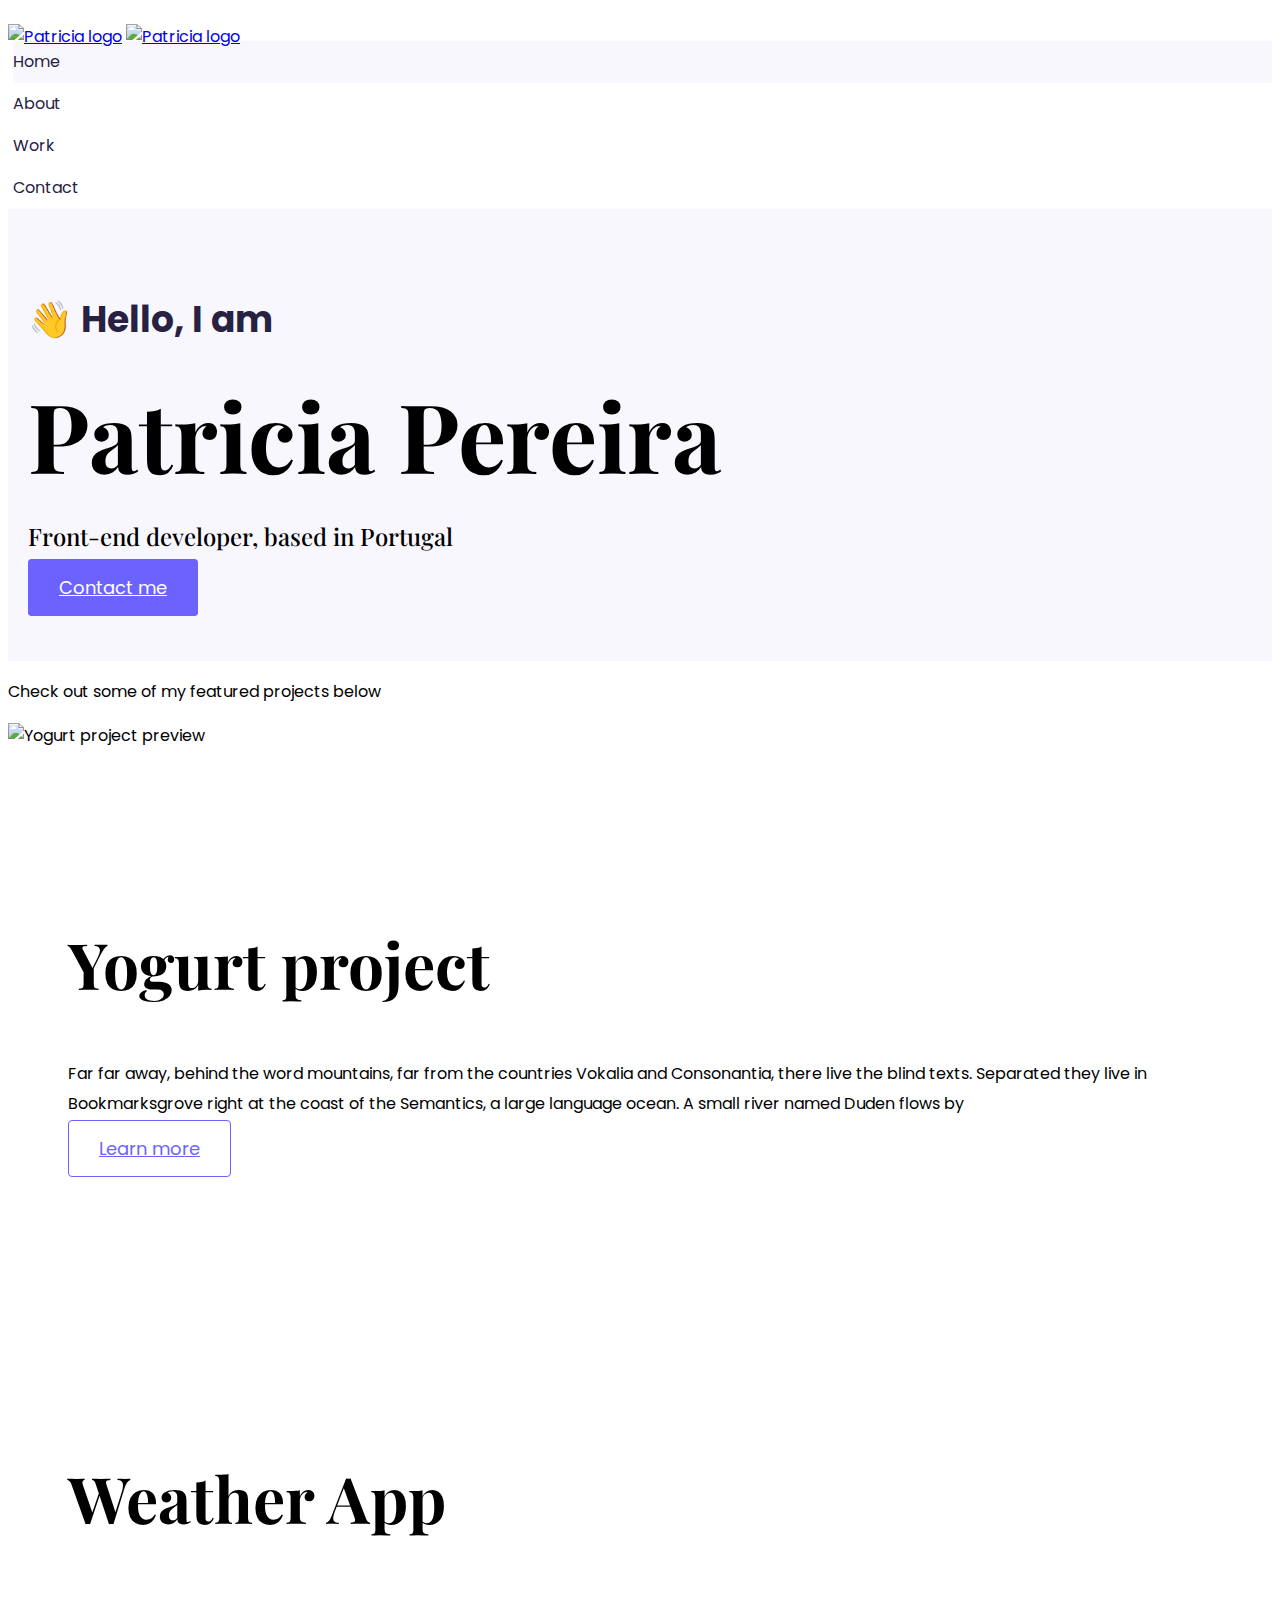
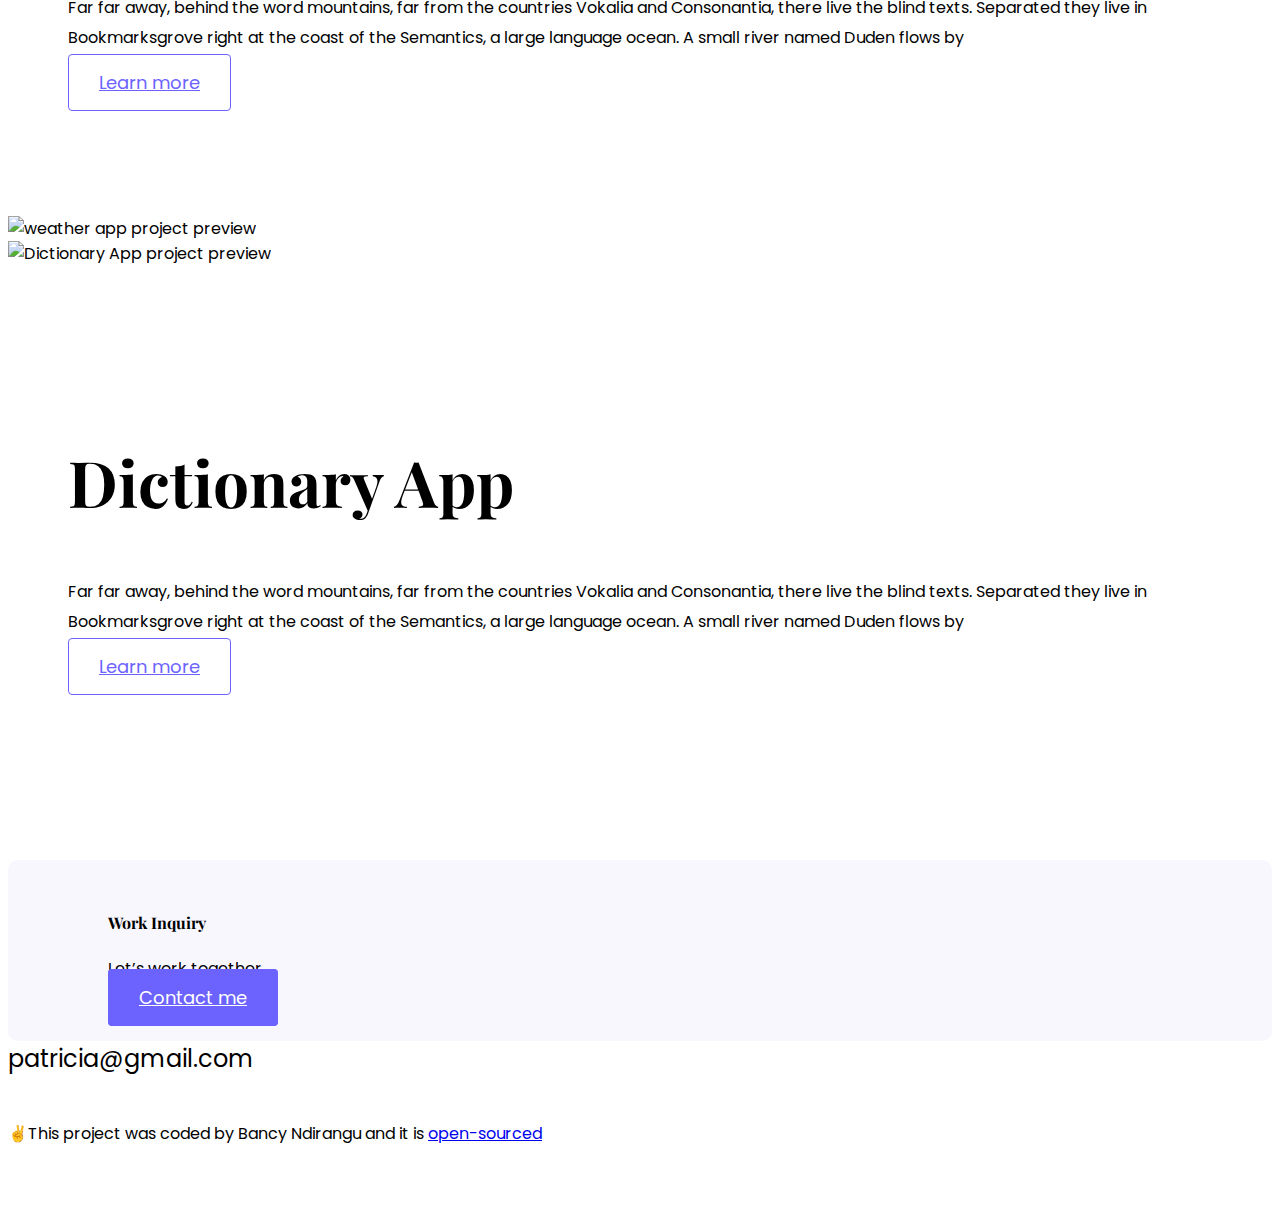
==== index.html @ eaaf0b49 "created project structure" ====
<!DOCTYPE html>
<html lang="en">
  <head>
    <meta charset="UTF-8" />
    <meta http-equiv="X-UA-Compatible" content="IE=edge" />
    <meta name="viewport" content="width=device-width, initial-scale=1.0" />
    <meta
      name="description"
      content="Patricia is a front-end developer based in Portugal "
    />
    <title>Front-end developer-Patricia pereira</title>

    <link
      rel="stylesheet"
      href="path/to/font-awesome/css/font-awesome.min.css"
    />

    <link rel="preconnect" href="https://fonts.googleapis.com" />
    <link rel="preconnect" href="https://fonts.gstatic.com" crossorigin />
    <link
      href="https://fonts.googleapis.com/css2?family=Playfair+Display:wght@700&family=Poppins:wght@500;700;900&display=swap"
      rel="stylesheet"
    />

    <link
      href="https://cdn.jsdelivr.net/npm/bootstrap@5.3.1/dist/css/bootstrap.min.css"
      rel="stylesheet"
      integrity="sha384-4bw+/aepP/YC94hEpVNVgiZdgIC5+VKNBQNGCHeKRQN+PtmoHDEXuppvnDJzQIu9"
      crossorigin="anonymous"
    />
    <link rel="stylesheet" href="/src/styles.css" />

    <script
      src="https://cdn.jsdelivr.net/npm/bootstrap@5.3.1/dist/js/bootstrap.bundle.min.js"
      integrity="sha384-HwwvtgBNo3bZJJLYd8oVXjrBZt8cqVSpeBNS5n7C8IVInixGAoxmnlMuBnhbgrkm"
      crossorigin="anonymous"
    ></script>
  </head>
  <body>
    <div class="container">
      <nav class="d-flex">
        <a href="/"
          ><img
            src="/images/logo.png"
            alt="Patricia logo"
            class="img-fluid d-none d-md-block"
        /></a>
        <a href="/"
          ><img
            src="/images/logo2.png"
            alt="Patricia logo"
            class="img-fluid d-block d-md-none"
            width="70"
        /></a>

        <div class="nav-links">
          <ul class="d-flex">
            <li class="active"><a href="/" title="Homepage">Home</a></li>
            <li><a href="/about.html" title="About Patricia">About</a></li>
            <li><a href="/work.html" title="Patricia's work">Work</a></li>
            <li>
              <a href="/contact.html" title="Contact Patricia">Contact</a>
            </li>
          </ul>
        </div>
      </nav>
    </div>

    <div class="text-center hero">
      <p>👋 Hello, I am</p>
      <h1>Patricia Pereira</h1>
      <h2 class="m-3">Front-end developer, based in Portugal</h2>

      <a
        href="/contact.html"
        title="Contact Patricia"
        class="btn btn-branding m-4"
        >Contact me</a
      >
    </div>

    <p class="text-center m-5">Check out some of my featured projects below</p>

    <div class="container">
      <div class="row mb-5">
        <div class="col d-none d-lg-block">
          <img
            src="/images/Yogurt.png"
            width="400px"
            alt="Yogurt project preview"
            class="img-fluid"
          />
        </div>

        <div class="col">
          <div class="project-description">
            <h2 class="mb-5">Yogurt project</h2>
            <p class="mb-5 text-muted">
              Far far away, behind the word mountains, far from the countries
              Vokalia and Consonantia, there live the blind texts. Separated
              they live in Bookmarksgrove right at the coast of the Semantics, a
              large language ocean. A small river named Duden flows by
            </p>
            <a href="#" class="btn btn-learnMore">Learn more</a>
          </div>
        </div>
      </div>

      <div class="row mb-5">
        <div class="col">
          <div class="project-description">
            <h2 class="mb-5">Weather App</h2>
            <p class="mb-5 text-muted">
              Far far away, behind the word mountains, far from the countries
              Vokalia and Consonantia, there live the blind texts. Separated
              they live in Bookmarksgrove right at the coast of the Semantics, a
              large language ocean. A small river named Duden flows by
            </p>
            <a href="#" class="btn btn-learnMore">Learn more</a>
          </div>
        </div>

        <div class="col d-none d-lg-block">
          <img
            src="/images/Weather.png"
            width="400px"
            alt="weather app project preview"
            class="img-fluid"
          />
        </div>
      </div>

      <div class="row mb-5">
        <div class="col d-none d-lg-block">
          <img
            src="/images/Dictionary.png"
            width="400px"
            alt="Dictionary App project preview"
            class="img-fluid"
          />
        </div>

        <div class="col">
          <div class="project-description">
            <h2 class="mb-5">Dictionary App</h2>
            <p class="mb-5 text-muted">
              Far far away, behind the word mountains, far from the countries
              Vokalia and Consonantia, there live the blind texts. Separated
              they live in Bookmarksgrove right at the coast of the Semantics, a
              large language ocean. A small river named Duden flows by
            </p>
            <a href="#" class="btn btn-learnMore">Learn more</a>
          </div>
        </div>
      </div>
      <footer>
        <div
          class="contact-box d-flex justify-content-between mb-5 d-none d-md-flex"
        >
          <div class="inquiry">
            <h4>Work Inquiry</h4>
            <p>Let’s work together</p>
          </div>
          <div>
            <a
              href="/contact.html"
              title="contact Patricia"
              class="btn btn-branding mt-3"
              >Contact me</a
            >
          </div>
        </div>

        <div class="d-flex justify-content-center mb-5">
          <a href="mailto:patricia@gmail.com" title="email" class="email-link"
            >patricia@gmail.com</a
          >
        </div>
        <div class="social-links d-flex justify-content-center">
          <a href="https:www.github.com" title="github" target="_blank"
            ><i class="fa fa-github" aria-hidden="true"></i
          ></a>
          <a href="https:www.twitter.com" title="twitter" target="_blank"
            ><i class="fa fa-twitter" aria-hidden="true"></i
          ></a>
          <a href="https:www.instagram.com" title="instagram" target="_blank"
            ><i class="fa fa-instagram" aria-hidden="true"></i
          ></a>
        </div>
        <small
          ><p class="text-center text-muted mt-5">
            ✌️This project was coded by Bancy Ndirangu and it is
            <a
              href="https://github.com/Bancy614/portfolio-project-bancy"
              class="text-decoration-none"
              title="github"
              >open-sourced</a
            >
          </p></small
        >
      </footer>
    </div>
  </body>
</html>
---- src/styles.css ----
:root {
  --primary-color-background: #f9f7fe;
  --secondary-color-btn: #6c63ff;
  --font-family-heading: "Playfair Display", serif;
  --font-family-default: "Poppins", sans-serif;
}
body {
  font-family: var(--font-family-default);
}
h1,
h2,
h3,
h4,
h5,
h6 {
  font-family: "Playfair Display", serif;
  font-weight: bold;
  color: black;
}

.hero {
  background: var(--primary-color-background);
  padding: 60px 20px;
}
h1 {
  font-weight: 700;
  font-size: 96px;
  line-height: 127px;
  margin: 0;
}
.hero p {
  font-weight: 700;
  font-size: 36px;
  color: #272142;
}
.hero h2 {
  font-family: var(--font-family-heading);
  font-weight: 500;
  font-size: 24px;
  line-height: 1.5;
}

.btn-branding {
  background-color: var(--secondary-color-btn);
  border: 1px solid var(--secondary-color-btn);
  border-radius: 4px;
  padding: 15px 30px;
  color: white;
  font-weight: 400;
  font-size: 18px;
  line-height: 27px;
}
p {
  font-size: 16px;
  line-height: 30px;
  font-weight: normal;
}
h2 {
  font-size: 64px;
}

.btn-learnMore {
  border: 1px solid var(--secondary-color-btn);
  border-radius: 4px;
  padding: 15px 30px;
  color: var(--secondary-color-btn);
  font-weight: 400;
  font-size: 18px;
  line-height: 27px;
}
.project-description {
  background: white;
  padding: 120px 60px;
}
@media (max-width: 900px) {
  .project-description,
  .about-section {
    padding: 0;
    text-align: center;
  }
  h1 {
    font-size: 38px;
    line-height: 1.5;
  }
  h2 {
    font-size: 44px;
  }
  .content-container h1 {
    text-align: center;
    margin-top: 30px;
  }
  .hero h2 {
    font-size: 22px;
    font-weight: bold;
  }
  .hero {
    padding: 80px 20px;
  }
  h2 {
    font-size: 44px;
  }
}

.content-container {
  text-align: center;
  padding: 40px 20px;
}
.content-container h1 {
  font-size: 64px;
  line-height: 80px;
}
.content-container h2 {
  font-size: 18px;
  font-family: var(--font-family-default);
}
.content {
  margin: 30px;
  text-align: center;
}
.content p {
  font-size: 14px;
  margin: 0;
}
.content h3 {
  font-size: 24px;
  line-height: 1.5;
  font-family: var(--font-family-default);
}
nav {
  justify-content: space-between;
  padding: 16px 0 0;
  margin: 0;
}
.nav-links a {
  text-decoration: none;
  margin-right: 15px;
  color: #272142;
  transition: all 100ms ease-in-out;
}
.nav-links a:hover {
  color: var(--secondary-color-btn);
}
.nav-links li {
  list-style: none;
  margin-left: 5px;
  line-height: 42px;
}
.nav-links ul {
  padding: 0;
  margin: 0;
}
footer {
  margin: 60px 0;
}
footer .email-link {
  text-decoration: none;
  color: black;
  font-size: 24px;
}
footer .social-links a {
  margin: 0 20px;
  color: var(--secondary-color-btn);
  padding: 10px 14px;
  border-radius: 50%;
  font-size: 18px;
  transition: all 100ms ease-in-out;
}
footer .social-links a:hover {
  color: white;
  background: var(--secondary-color-btn);
}
footer .contact-box {
  background: var(--primary-color-background);
  padding: 30px 100px;
  border-radius: 10px;
}
footer .contact-box p {
  margin: 0;
}
.nav-links li.active {
  background: var(--primary-color-background);
  margin-top: -8px;
}
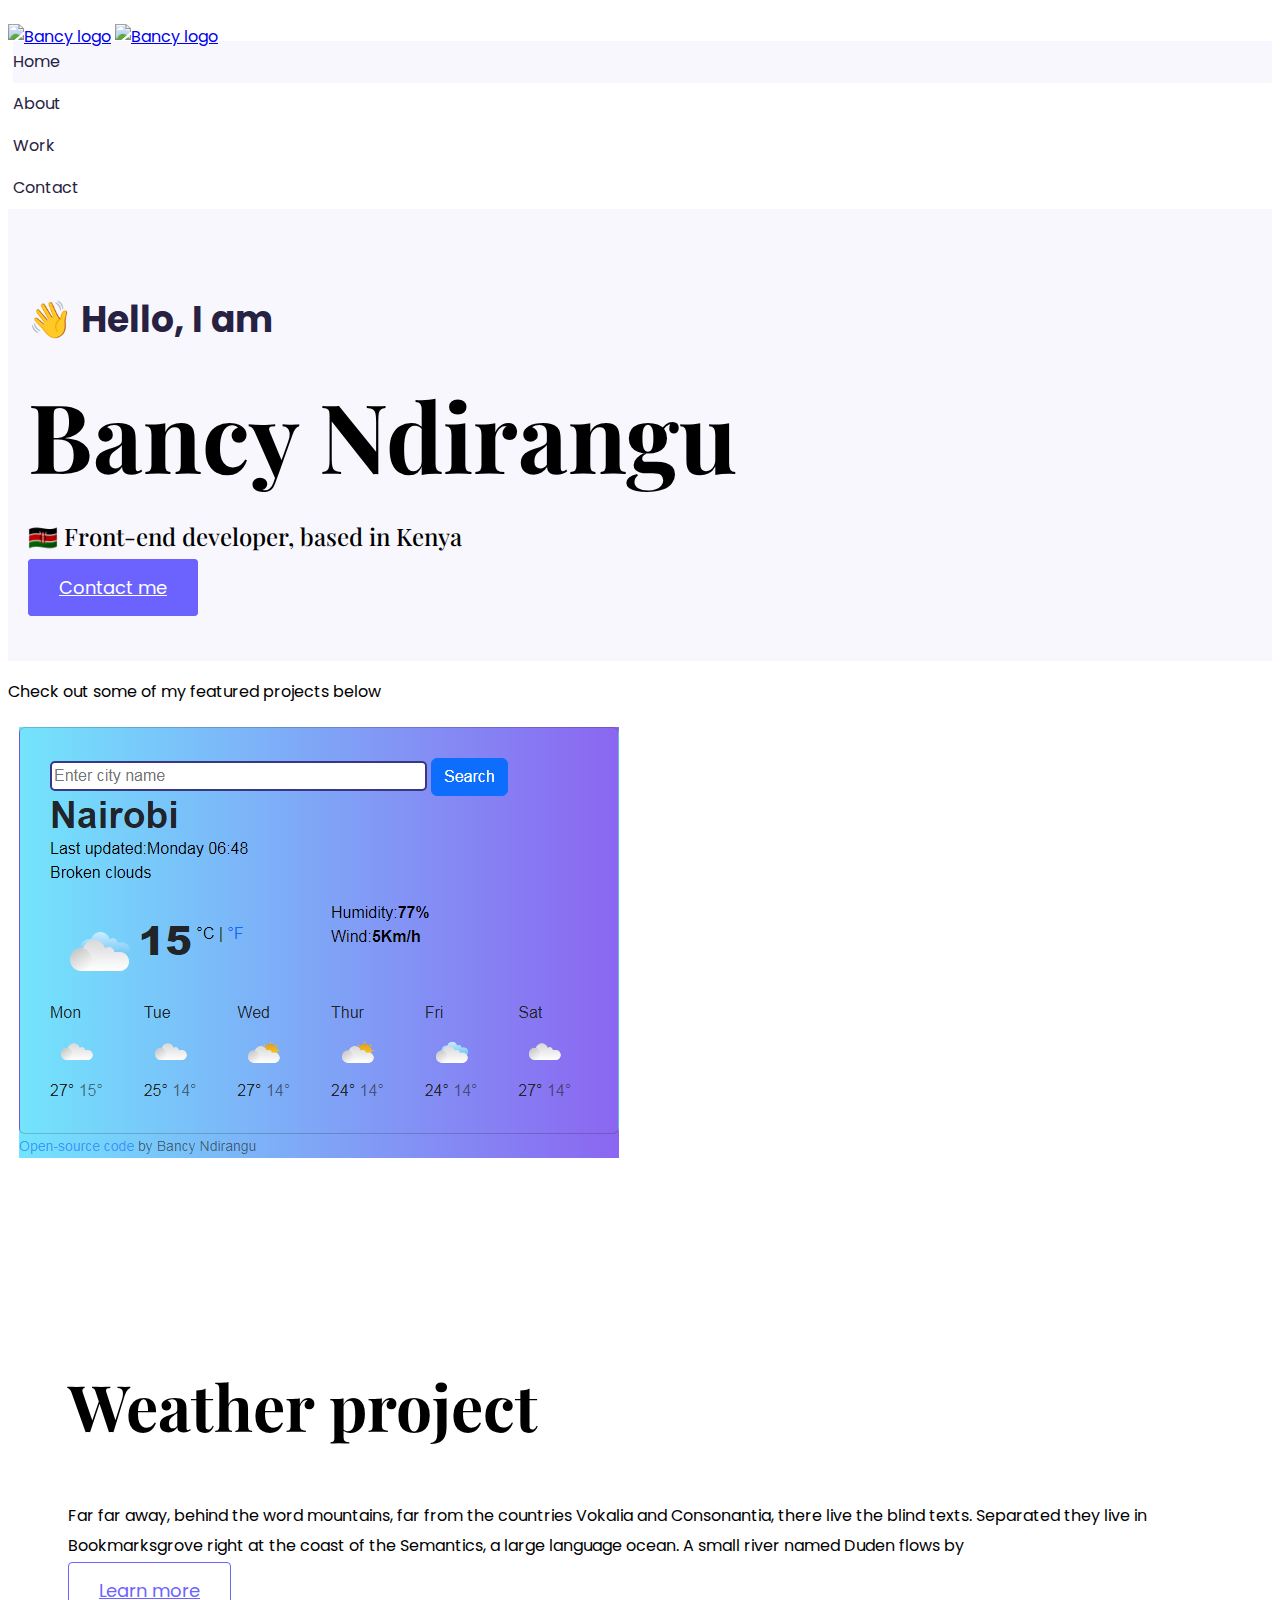
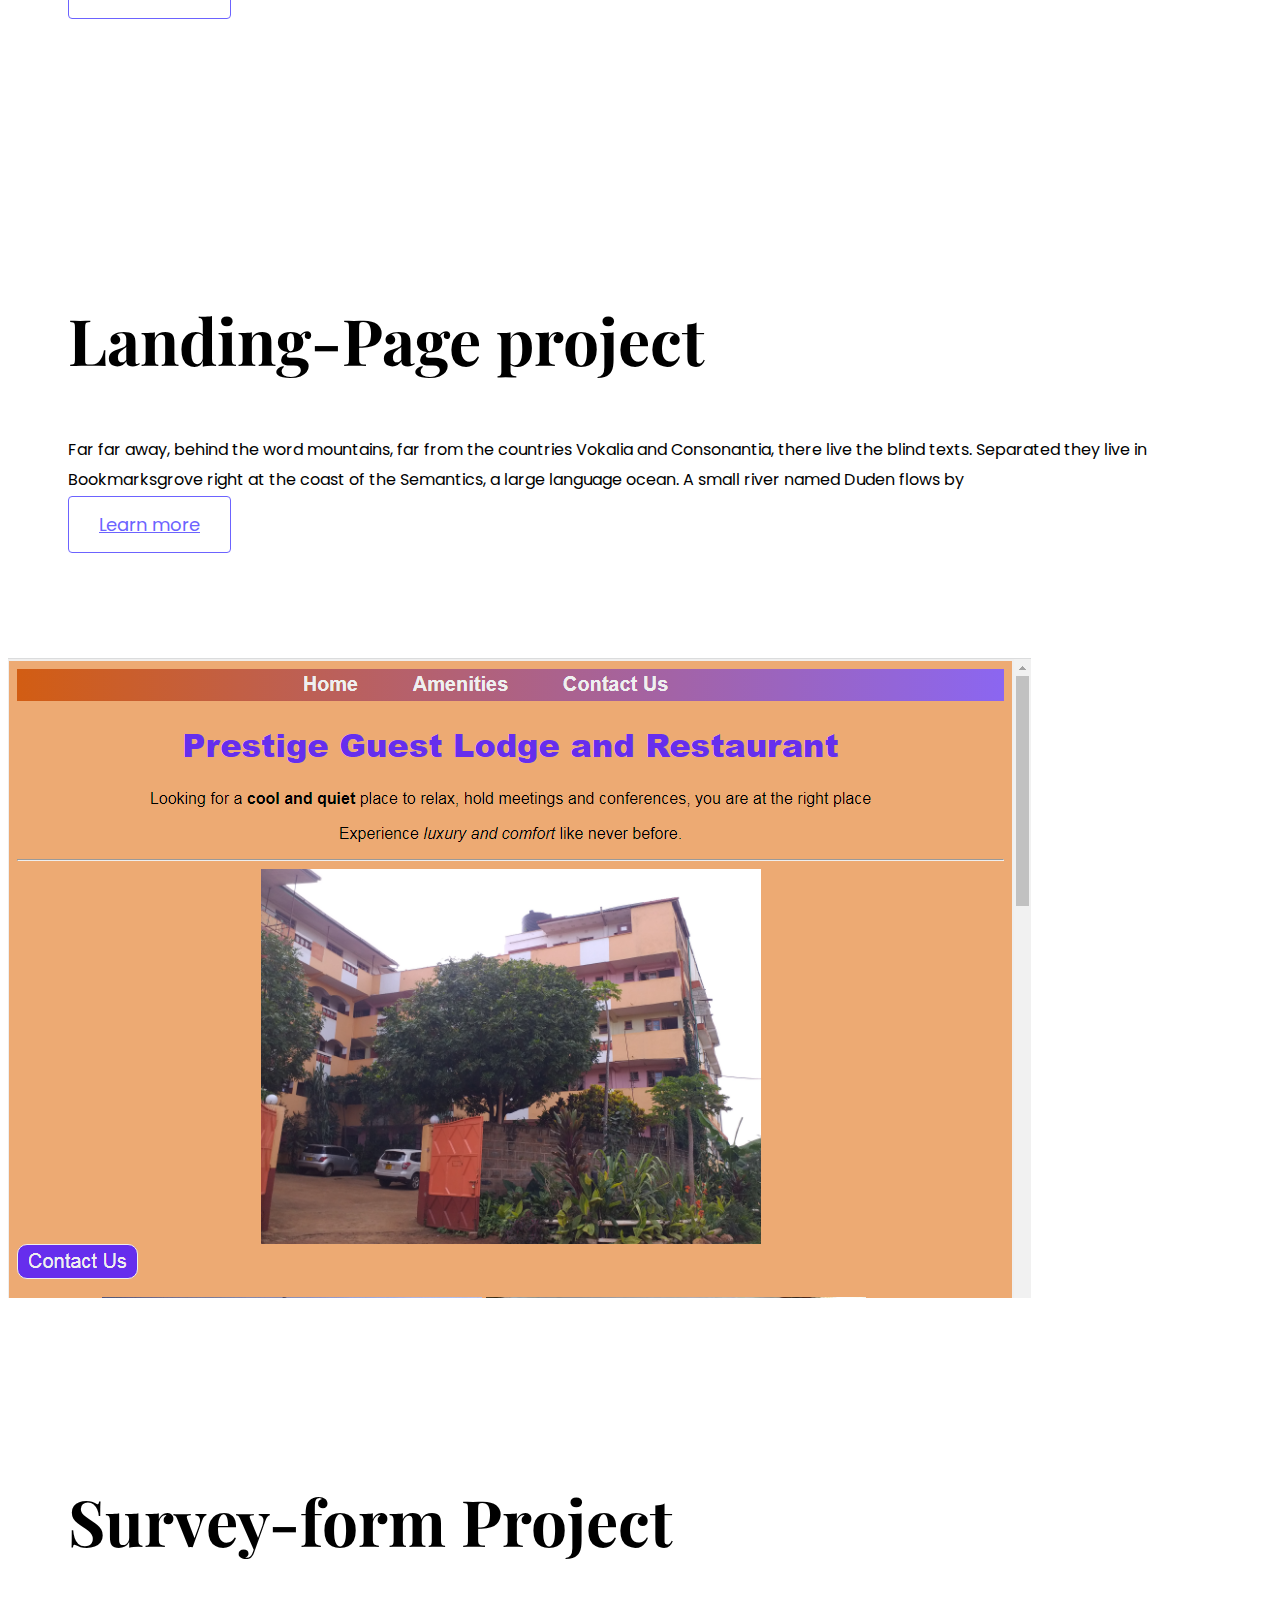
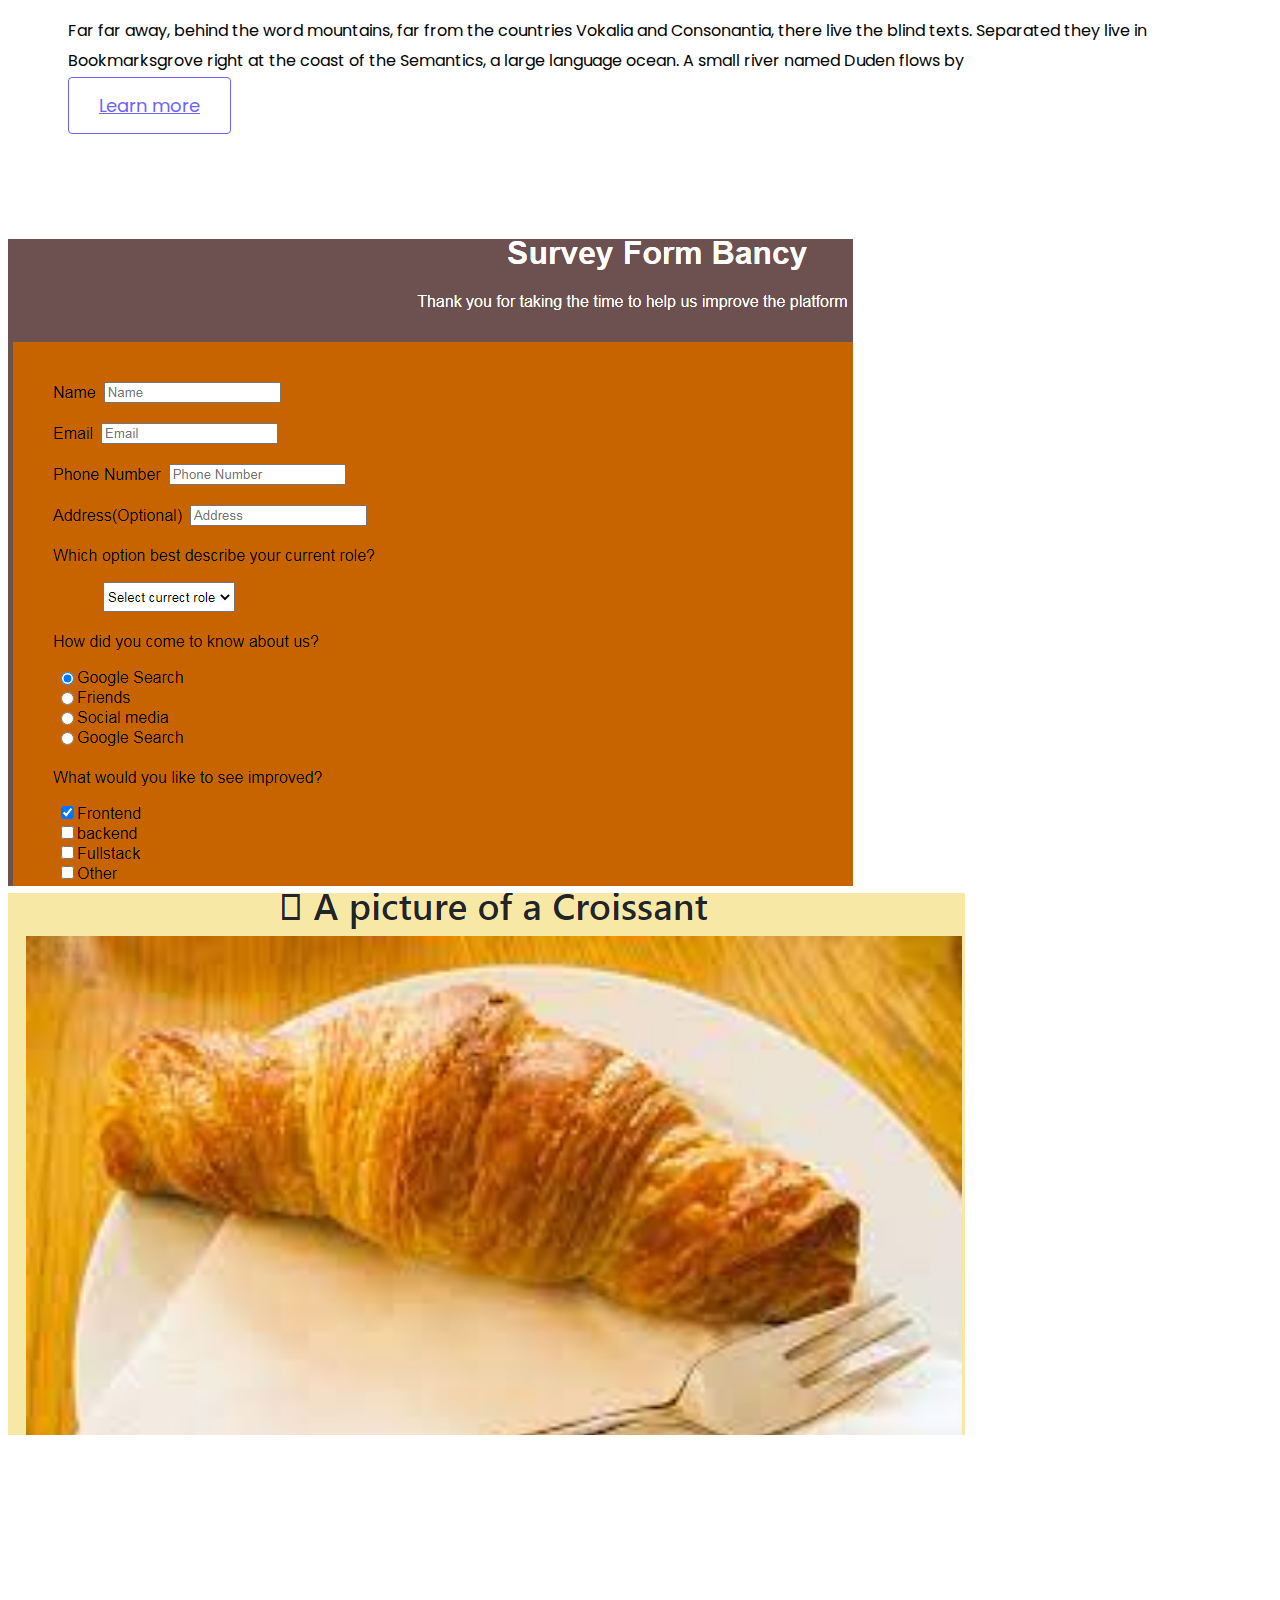
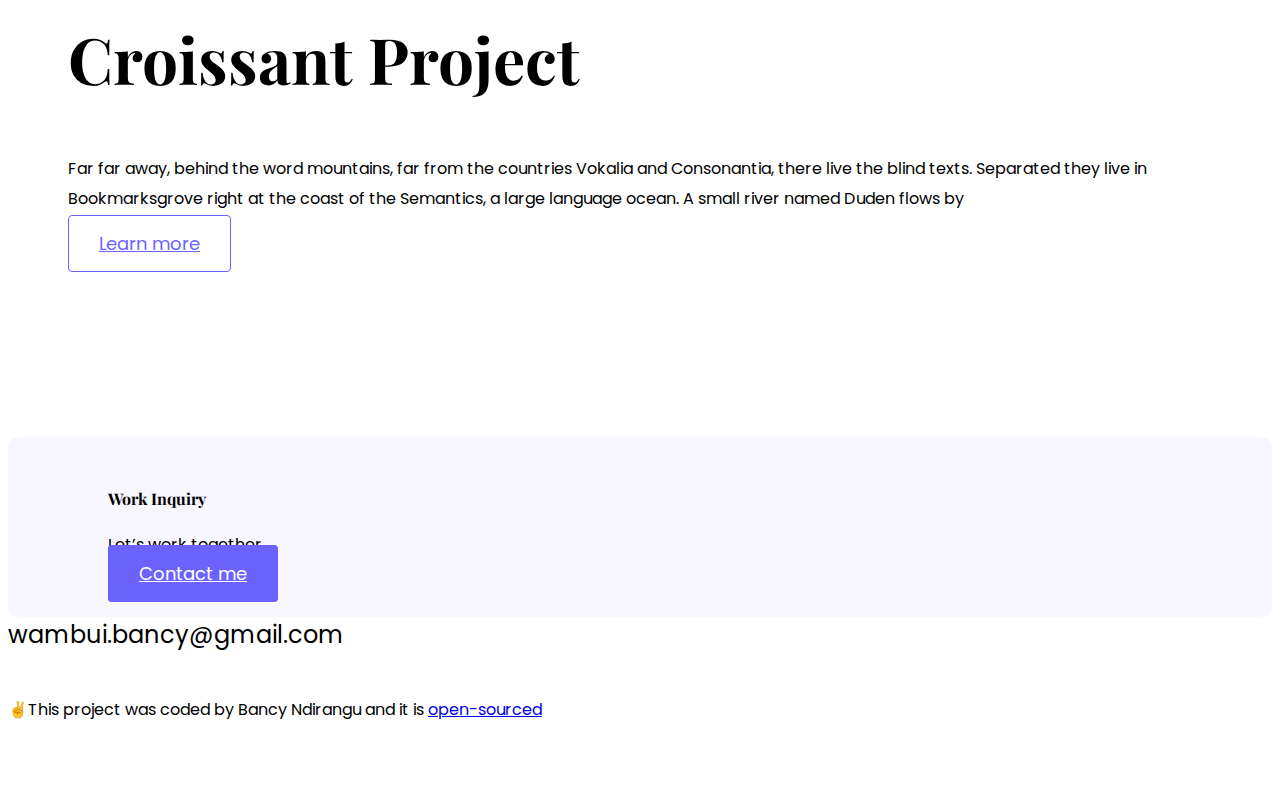
==== commit f90e5fdc: "added logo, edited html and CSS" ====
--- a/index.html
+++ b/index.html
@@ -6,9 +6,9 @@
     <meta name="viewport" content="width=device-width, initial-scale=1.0" />
     <meta
       name="description"
-      content="Patricia is a front-end developer based in Portugal "
-    />
-    <title>Front-end developer-Patricia pereira</title>
+      content="Bancy is a front-end developer based in Kenya "
+    />
+    <title>Front-end developer-Bancy Ndirangu</title>
 
     <link
       rel="stylesheet"
@@ -42,13 +42,14 @@
         <a href="/"
           ><img
             src="/images/logo.png"
-            alt="Patricia logo"
+            alt="Bancy logo"
+            width="100"
             class="img-fluid d-none d-md-block"
         /></a>
         <a href="/"
           ><img
-            src="/images/logo2.png"
-            alt="Patricia logo"
+            src="/images/logo.png"
+            alt="Bancy logo"
             class="img-fluid d-block d-md-none"
             width="70"
         /></a>
@@ -56,10 +57,10 @@
         <div class="nav-links">
           <ul class="d-flex">
             <li class="active"><a href="/" title="Homepage">Home</a></li>
-            <li><a href="/about.html" title="About Patricia">About</a></li>
-            <li><a href="/work.html" title="Patricia's work">Work</a></li>
+            <li><a href="/about.html" title="About Bancy">About</a></li>
+            <li><a href="/work.html" title="Bancy's work">Work</a></li>
             <li>
-              <a href="/contact.html" title="Contact Patricia">Contact</a>
+              <a href="/contact.html" title="Contact Bancy">Contact</a>
             </li>
           </ul>
         </div>
@@ -68,13 +69,10 @@
 
     <div class="text-center hero">
       <p>👋 Hello, I am</p>
-      <h1>Patricia Pereira</h1>
-      <h2 class="m-3">Front-end developer, based in Portugal</h2>
-
-      <a
-        href="/contact.html"
-        title="Contact Patricia"
-        class="btn btn-branding m-4"
+      <h1>Bancy Ndirangu</h1>
+      <h2 class="m-3">🇰🇪 Front-end developer, based in Kenya</h2>
+
+      <a href="/contact.html" title="Contact Bancy" class="btn btn-branding m-4"
         >Contact me</a
       >
     </div>
@@ -85,71 +83,110 @@
       <div class="row mb-5">
         <div class="col d-none d-lg-block">
           <img
-            src="/images/Yogurt.png"
-            width="400px"
-            alt="Yogurt project preview"
-            class="img-fluid"
-          />
-        </div>
-
-        <div class="col">
-          <div class="project-description">
-            <h2 class="mb-5">Yogurt project</h2>
-            <p class="mb-5 text-muted">
-              Far far away, behind the word mountains, far from the countries
-              Vokalia and Consonantia, there live the blind texts. Separated
-              they live in Bookmarksgrove right at the coast of the Semantics, a
-              large language ocean. A small river named Duden flows by
-            </p>
-            <a href="#" class="btn btn-learnMore">Learn more</a>
-          </div>
-        </div>
-      </div>
-
-      <div class="row mb-5">
-        <div class="col">
-          <div class="project-description">
-            <h2 class="mb-5">Weather App</h2>
-            <p class="mb-5 text-muted">
-              Far far away, behind the word mountains, far from the countries
-              Vokalia and Consonantia, there live the blind texts. Separated
-              they live in Bookmarksgrove right at the coast of the Semantics, a
-              large language ocean. A small river named Duden flows by
-            </p>
-            <a href="#" class="btn btn-learnMore">Learn more</a>
-          </div>
-        </div>
-
-        <div class="col d-none d-lg-block">
-          <img
-            src="/images/Weather.png"
-            width="400px"
-            alt="weather app project preview"
-            class="img-fluid"
-          />
-        </div>
-      </div>
-
-      <div class="row mb-5">
-        <div class="col d-none d-lg-block">
-          <img
-            src="/images/Dictionary.png"
-            width="400px"
-            alt="Dictionary App project preview"
-            class="img-fluid"
-          />
-        </div>
-
-        <div class="col">
-          <div class="project-description">
-            <h2 class="mb-5">Dictionary App</h2>
-            <p class="mb-5 text-muted">
-              Far far away, behind the word mountains, far from the countries
-              Vokalia and Consonantia, there live the blind texts. Separated
-              they live in Bookmarksgrove right at the coast of the Semantics, a
-              large language ocean. A small river named Duden flows by
-            </p>
-            <a href="#" class="btn btn-learnMore">Learn more</a>
+            src="/images/WeatherApp.png"
+            alt="Weather app project preview"
+            class="img-fluid"
+          />
+        </div>
+
+        <div class="col">
+          <div class="project-description">
+            <h2 class="mb-5">Weather project</h2>
+            <p class="mb-5 text-muted">
+              Far far away, behind the word mountains, far from the countries
+              Vokalia and Consonantia, there live the blind texts. Separated
+              they live in Bookmarksgrove right at the coast of the Semantics, a
+              large language ocean. A small river named Duden flows by
+            </p>
+            <a
+              href="https://weatherforecastbancy.netlify.app/"
+              target="_blank"
+              class="btn btn-learnMore"
+              >Learn more</a
+            >
+          </div>
+        </div>
+      </div>
+
+      <div class="row mb-5">
+        <div class="col">
+          <div class="project-description">
+            <h2 class="mb-5">Landing-Page project</h2>
+            <p class="mb-5 text-muted">
+              Far far away, behind the word mountains, far from the countries
+              Vokalia and Consonantia, there live the blind texts. Separated
+              they live in Bookmarksgrove right at the coast of the Semantics, a
+              large language ocean. A small river named Duden flows by
+            </p>
+            <a
+              href="https://prestigeguestlodgeandrestaurantembu.netlify.app/"
+              target="_blank"
+              class="btn btn-learnMore"
+              >Learn more</a
+            >
+          </div>
+        </div>
+
+        <div class="col d-none d-lg-block">
+          <img
+            src="/images/LandingPage.png"
+            alt="Landing-Page project preview"
+            class="img-fluid"
+          />
+        </div>
+      </div>
+
+      <div class="row mb-5">
+        <div class="col">
+          <div class="project-description">
+            <h2 class="mb-5">Survey-form Project</h2>
+            <p class="mb-5 text-muted">
+              Far far away, behind the word mountains, far from the countries
+              Vokalia and Consonantia, there live the blind texts. Separated
+              they live in Bookmarksgrove right at the coast of the Semantics, a
+              large language ocean. A small river named Duden flows by
+            </p>
+            <a
+              href="https://survey-form-bancy.netlify.app/"
+              target="_blank"
+              class="btn btn-learnMore"
+              >Learn more</a
+            >
+          </div>
+        </div>
+
+        <div class="col d-none d-lg-block">
+          <img
+            src="/images/SurveyForm.png"
+            alt="croissant project preview"
+            class="img-fluid"
+          />
+        </div>
+      </div>
+      <div class="row mb-5">
+        <div class="col d-none d-lg-block">
+          <img
+            src="/images/Croissant.png"
+            alt="croissant project preview"
+            class="img-fluid"
+          />
+        </div>
+
+        <div class="col">
+          <div class="project-description">
+            <h2 class="mb-5">Croissant Project</h2>
+            <p class="mb-5 text-muted">
+              Far far away, behind the word mountains, far from the countries
+              Vokalia and Consonantia, there live the blind texts. Separated
+              they live in Bookmarksgrove right at the coast of the Semantics, a
+              large language ocean. A small river named Duden flows by
+            </p>
+            <a
+              href="https://croissant-multiple-pages-bancy.netlify.app/photo"
+              target="_blank"
+              class="btn btn-learnMore"
+              >Learn more</a
+            >
           </div>
         </div>
       </div>
@@ -163,8 +200,8 @@
           </div>
           <div>
             <a
-              href="/contact.html"
-              title="contact Patricia"
+              href="/contact.html" target="_blank"
+              title="contact Bancy"
               class="btn btn-branding mt-3"
               >Contact me</a
             >
@@ -172,8 +209,11 @@
         </div>
 
         <div class="d-flex justify-content-center mb-5">
-          <a href="mailto:patricia@gmail.com" title="email" class="email-link"
-            >patricia@gmail.com</a
+          <a
+            href="mailto:wambui.bancy@gmail.com"
+            title="email"
+            class="email-link"
+            >wambui.bancy@gmail.com</a
           >
         </div>
         <div class="social-links d-flex justify-content-center">
@@ -192,6 +232,7 @@
             ✌️This project was coded by Bancy Ndirangu and it is
             <a
               href="https://github.com/Bancy614/portfolio-project-bancy"
+              target="_blank"
               class="text-decoration-none"
               title="github"
               >open-sourced</a
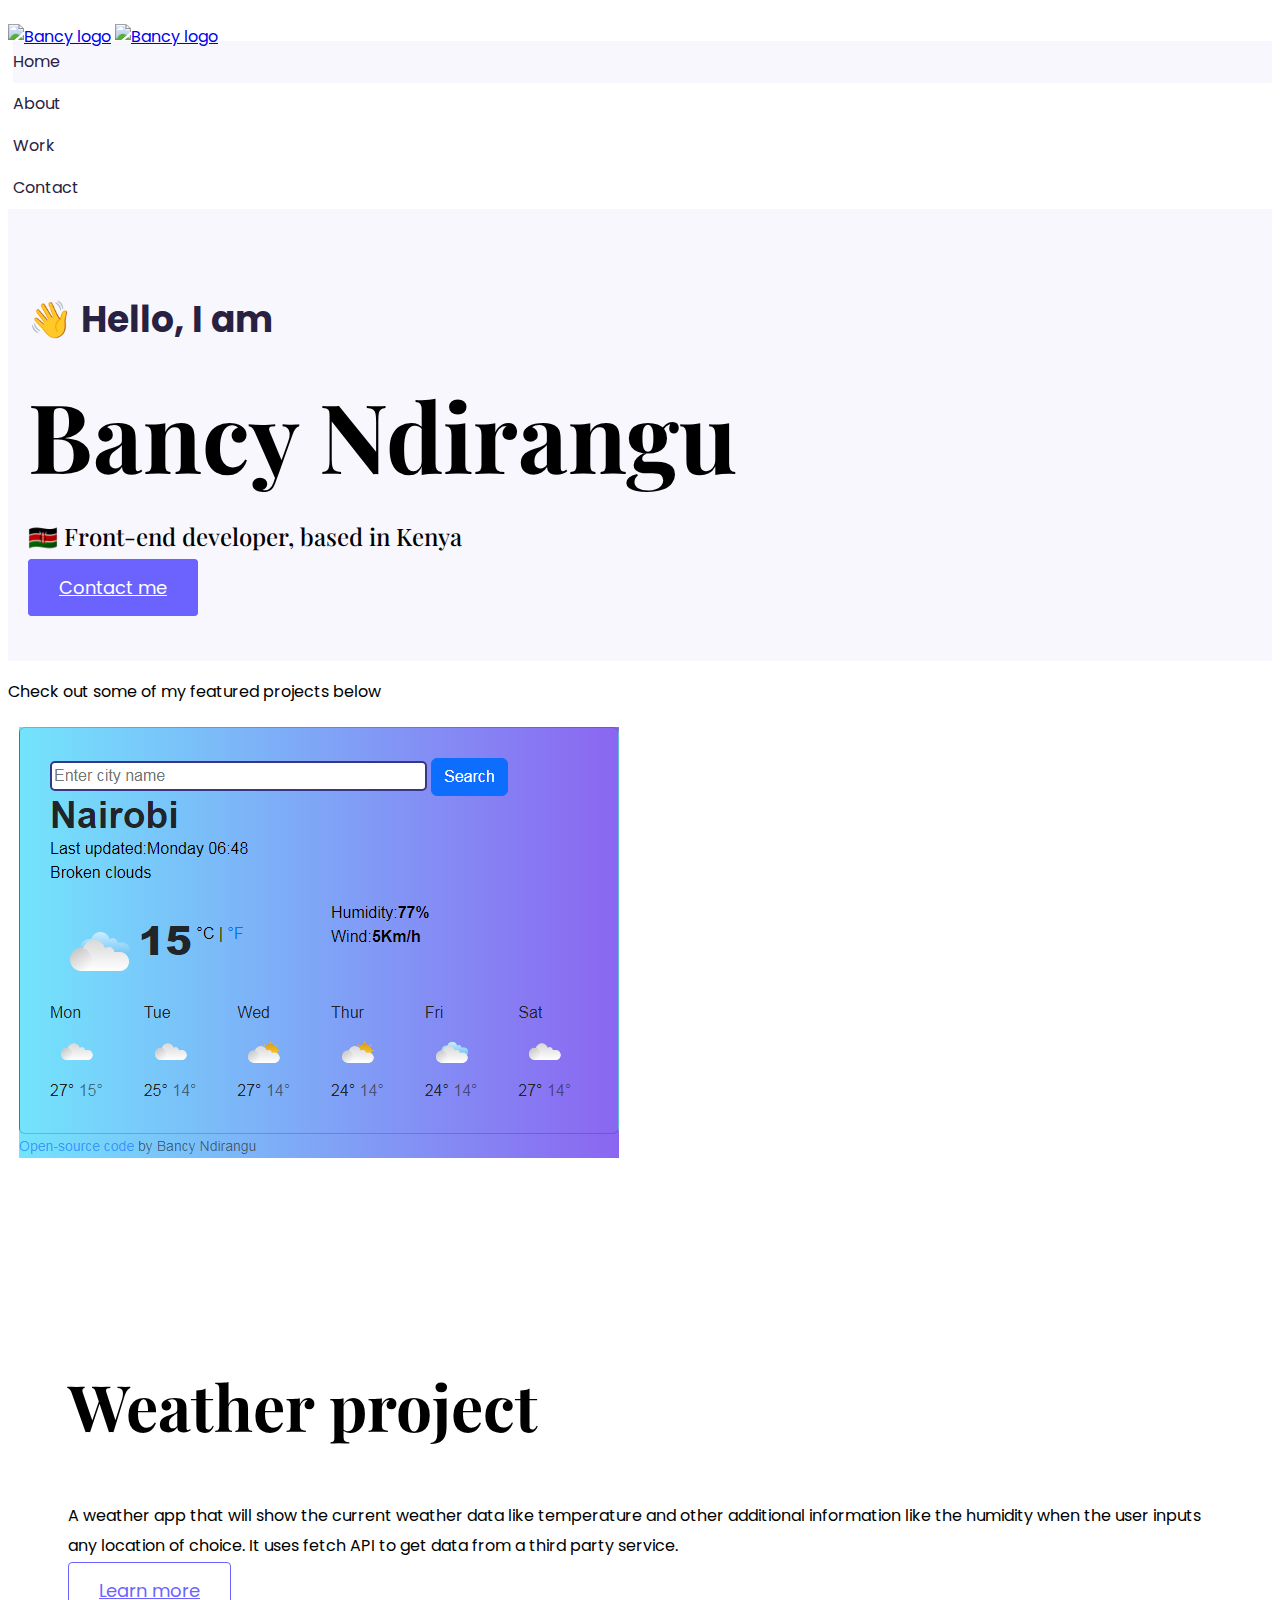
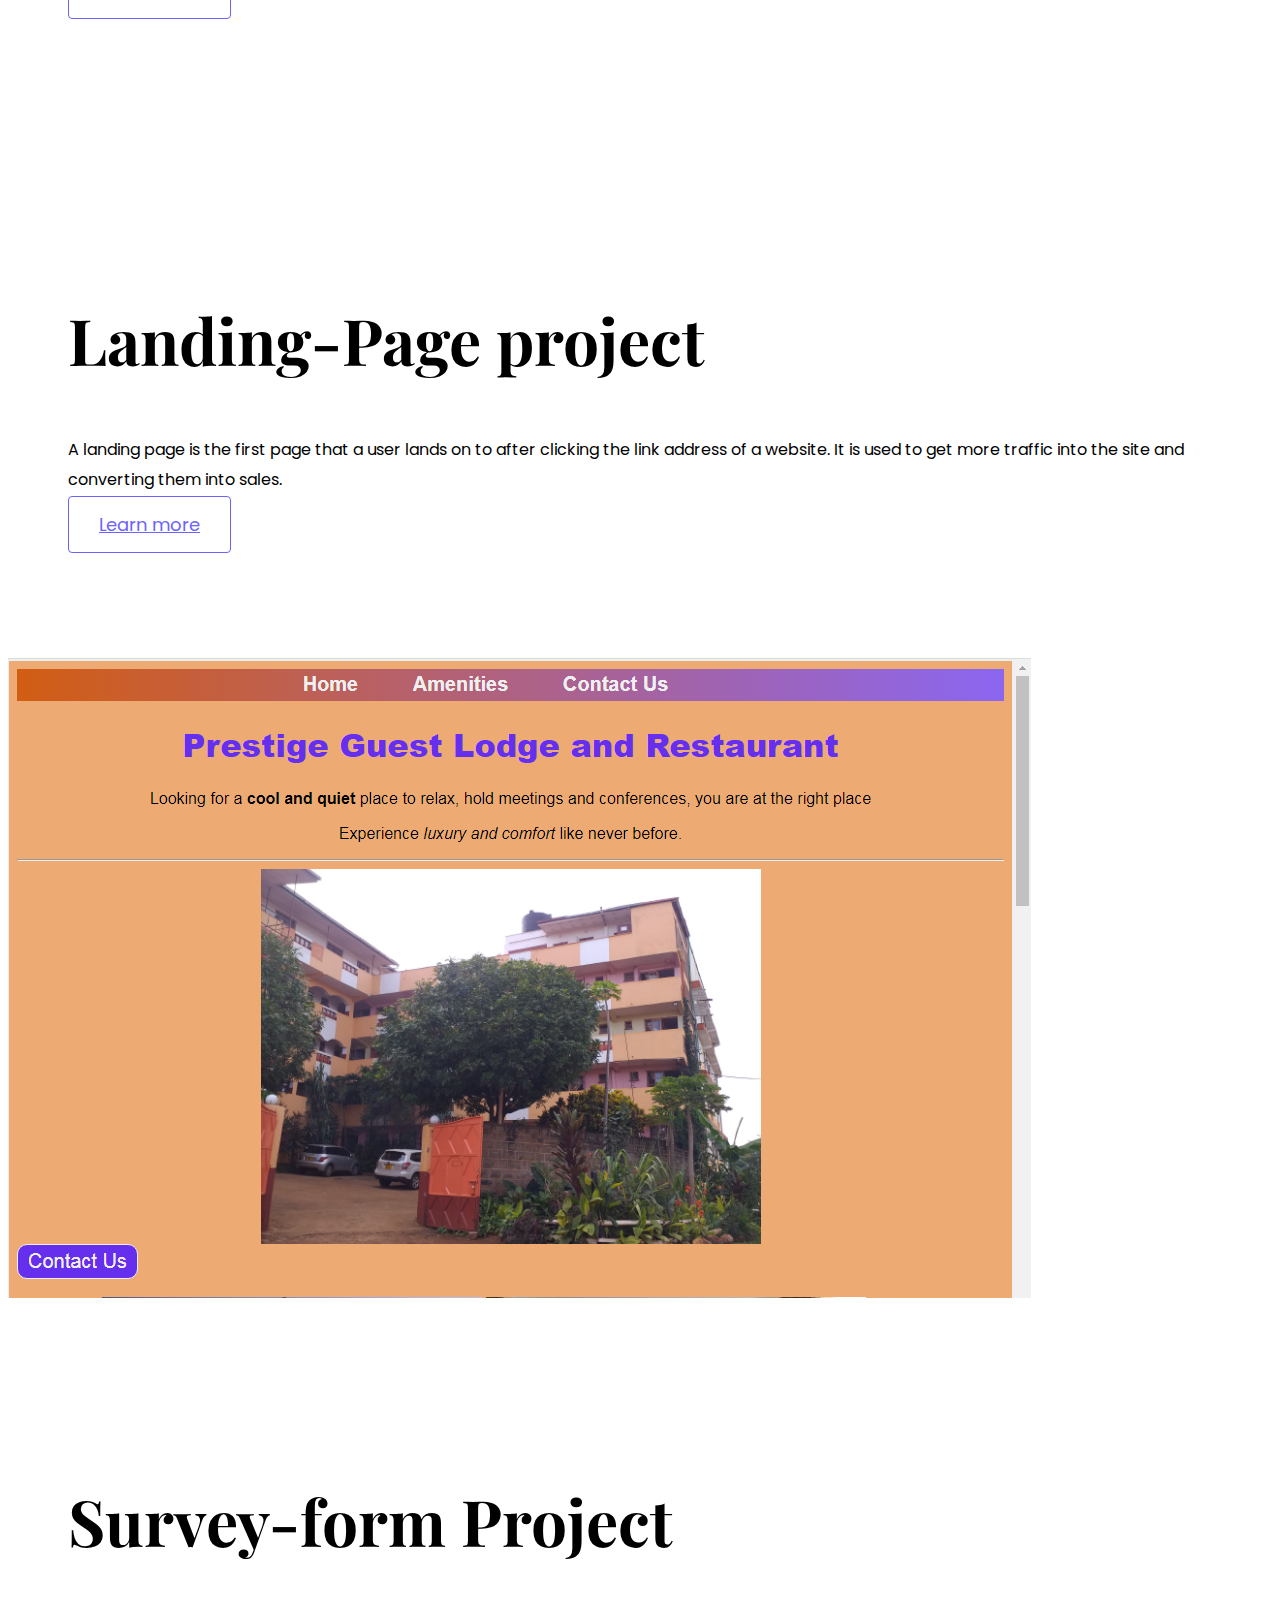
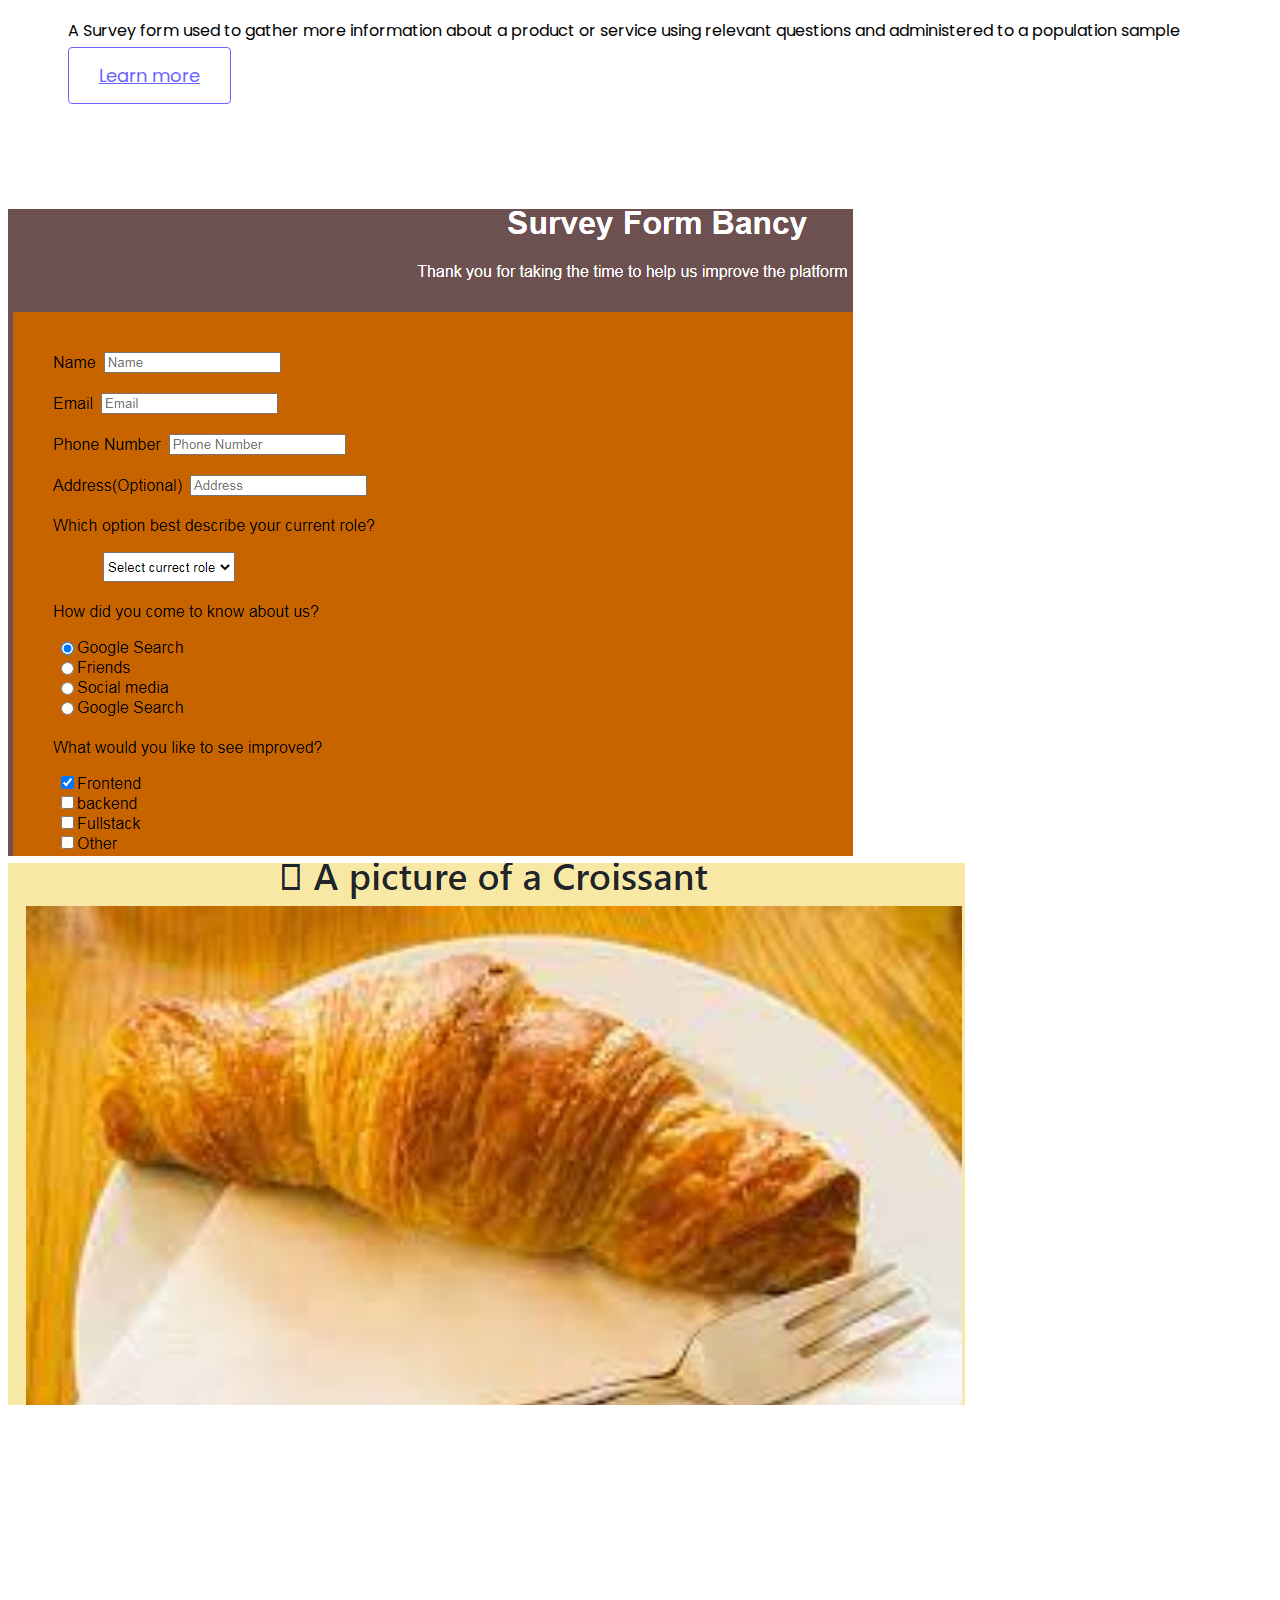
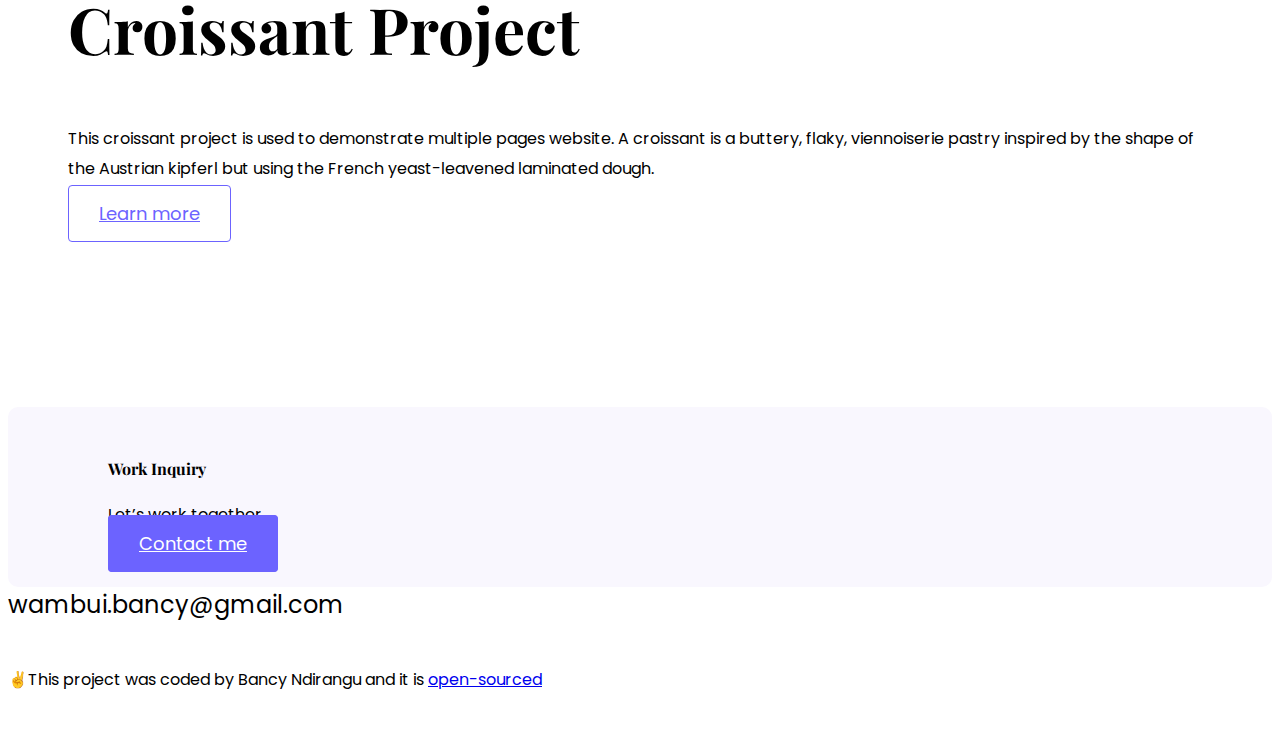
==== commit 3e3f6088: "edited paragraphs in htmls" ====
--- a/index.html
+++ b/index.html
@@ -93,10 +93,10 @@
           <div class="project-description">
             <h2 class="mb-5">Weather project</h2>
             <p class="mb-5 text-muted">
-              Far far away, behind the word mountains, far from the countries
-              Vokalia and Consonantia, there live the blind texts. Separated
-              they live in Bookmarksgrove right at the coast of the Semantics, a
-              large language ocean. A small river named Duden flows by
+              A weather app that will show the current weather data like
+              temperature and other additional information like the humidity
+              when the user inputs any location of choice. It uses fetch API to
+              get data from a third party service.
             </p>
             <a
               href="https://weatherforecastbancy.netlify.app/"
@@ -113,10 +113,9 @@
           <div class="project-description">
             <h2 class="mb-5">Landing-Page project</h2>
             <p class="mb-5 text-muted">
-              Far far away, behind the word mountains, far from the countries
-              Vokalia and Consonantia, there live the blind texts. Separated
-              they live in Bookmarksgrove right at the coast of the Semantics, a
-              large language ocean. A small river named Duden flows by
+              A landing page is the first page that a user lands on to after
+              clicking the link address of a website. It is used to get more
+              traffic into the site and converting them into sales.
             </p>
             <a
               href="https://prestigeguestlodgeandrestaurantembu.netlify.app/"
@@ -141,10 +140,9 @@
           <div class="project-description">
             <h2 class="mb-5">Survey-form Project</h2>
             <p class="mb-5 text-muted">
-              Far far away, behind the word mountains, far from the countries
-              Vokalia and Consonantia, there live the blind texts. Separated
-              they live in Bookmarksgrove right at the coast of the Semantics, a
-              large language ocean. A small river named Duden flows by
+              A Survey form used to gather more information about a product or
+              service using relevant questions and administered to a population
+              sample
             </p>
             <a
               href="https://survey-form-bancy.netlify.app/"
@@ -176,10 +174,10 @@
           <div class="project-description">
             <h2 class="mb-5">Croissant Project</h2>
             <p class="mb-5 text-muted">
-              Far far away, behind the word mountains, far from the countries
-              Vokalia and Consonantia, there live the blind texts. Separated
-              they live in Bookmarksgrove right at the coast of the Semantics, a
-              large language ocean. A small river named Duden flows by
+              This croissant project is used to demonstrate multiple pages
+              website. A croissant is a buttery, flaky, viennoiserie pastry
+              inspired by the shape of the Austrian kipferl but using the French
+              yeast-leavened laminated dough.
             </p>
             <a
               href="https://croissant-multiple-pages-bancy.netlify.app/photo"
@@ -200,7 +198,8 @@
           </div>
           <div>
             <a
-              href="/contact.html" target="_blank"
+              href="/contact.html"
+              target="_blank"
               title="contact Bancy"
               class="btn btn-branding mt-3"
               >Contact me</a
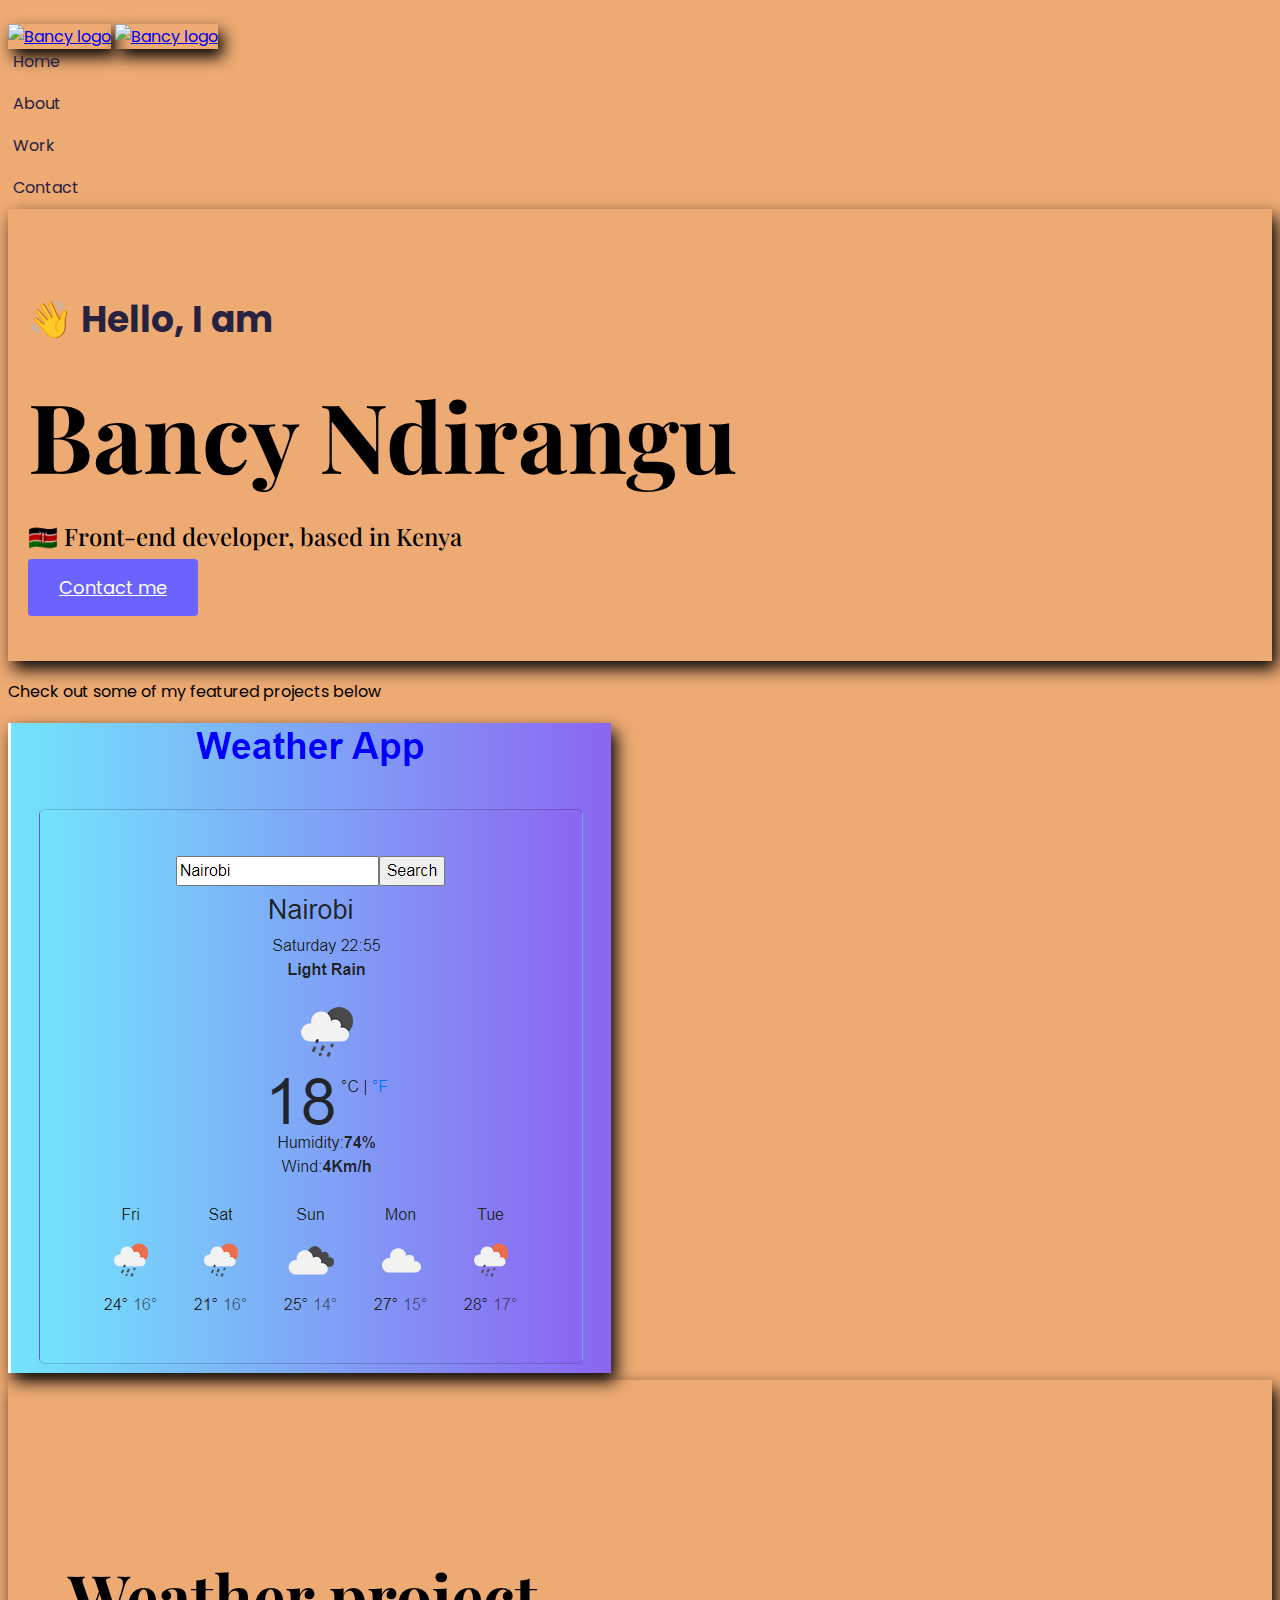
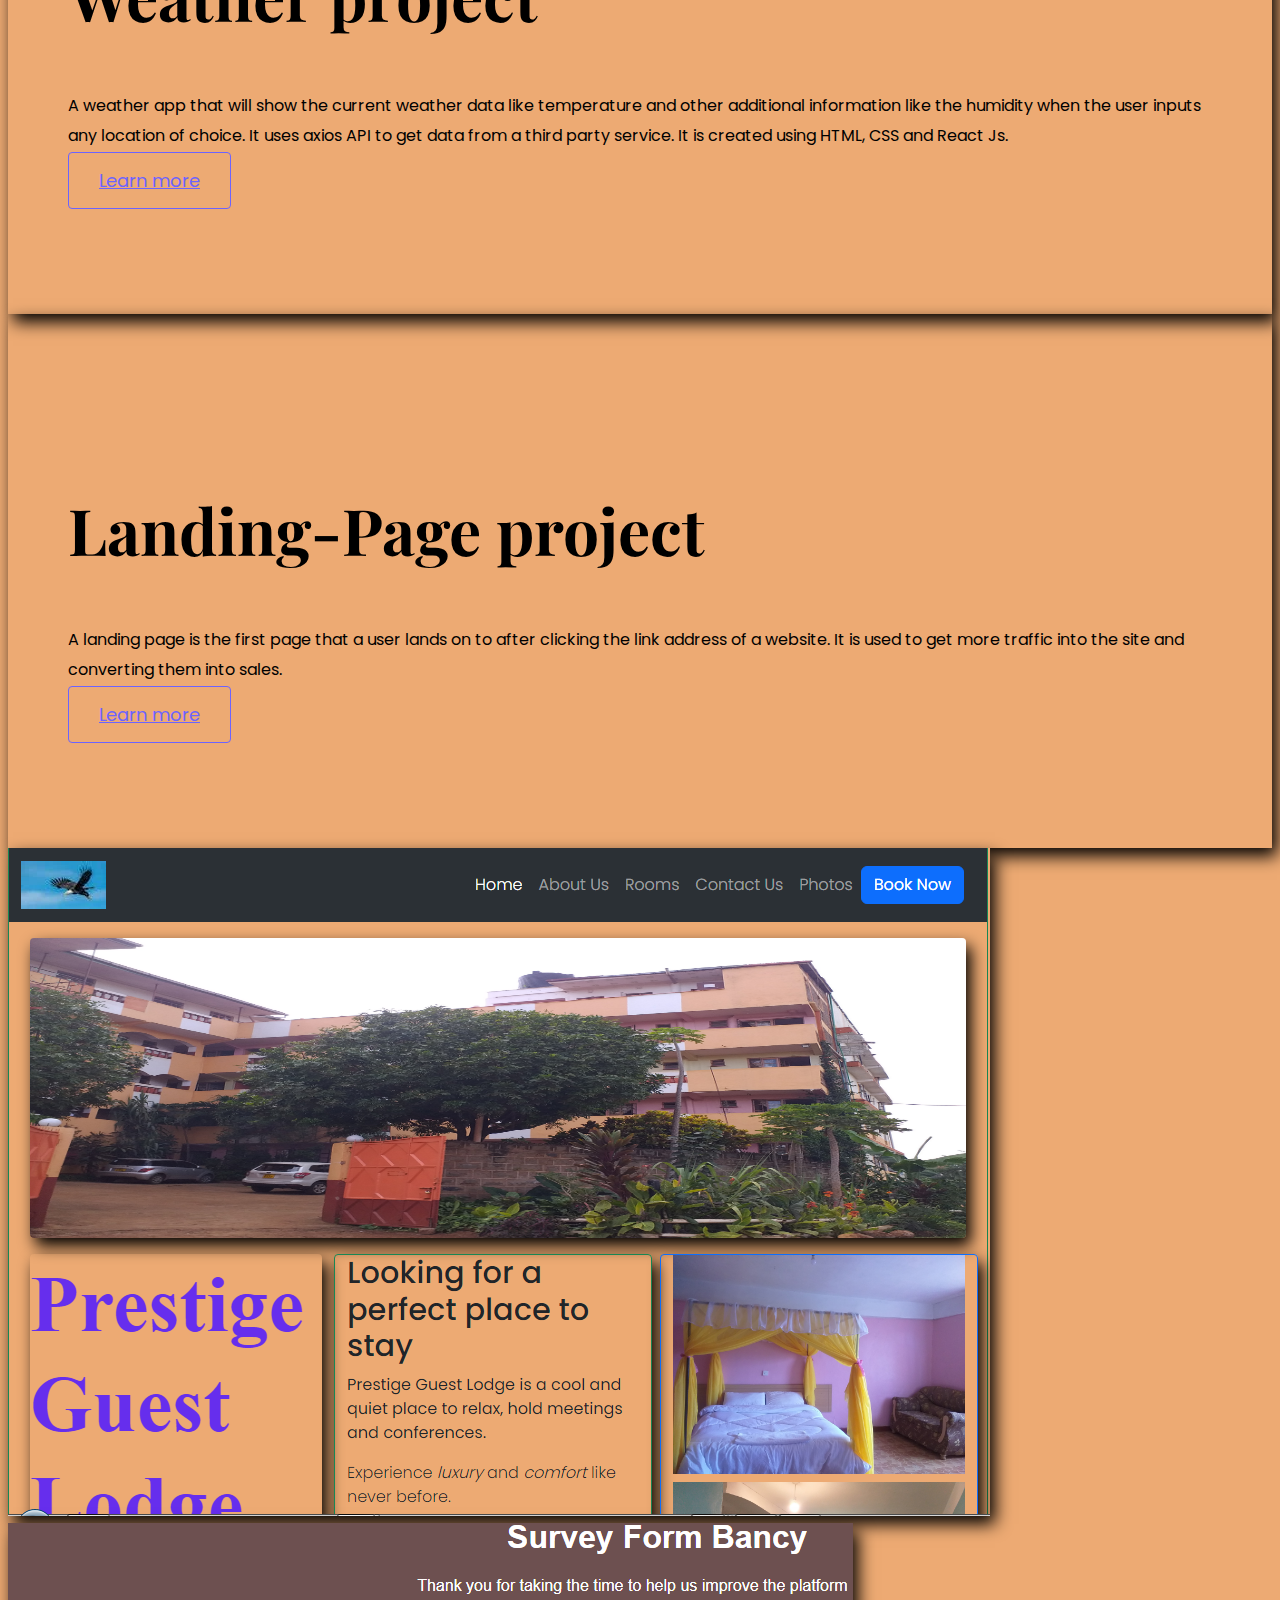
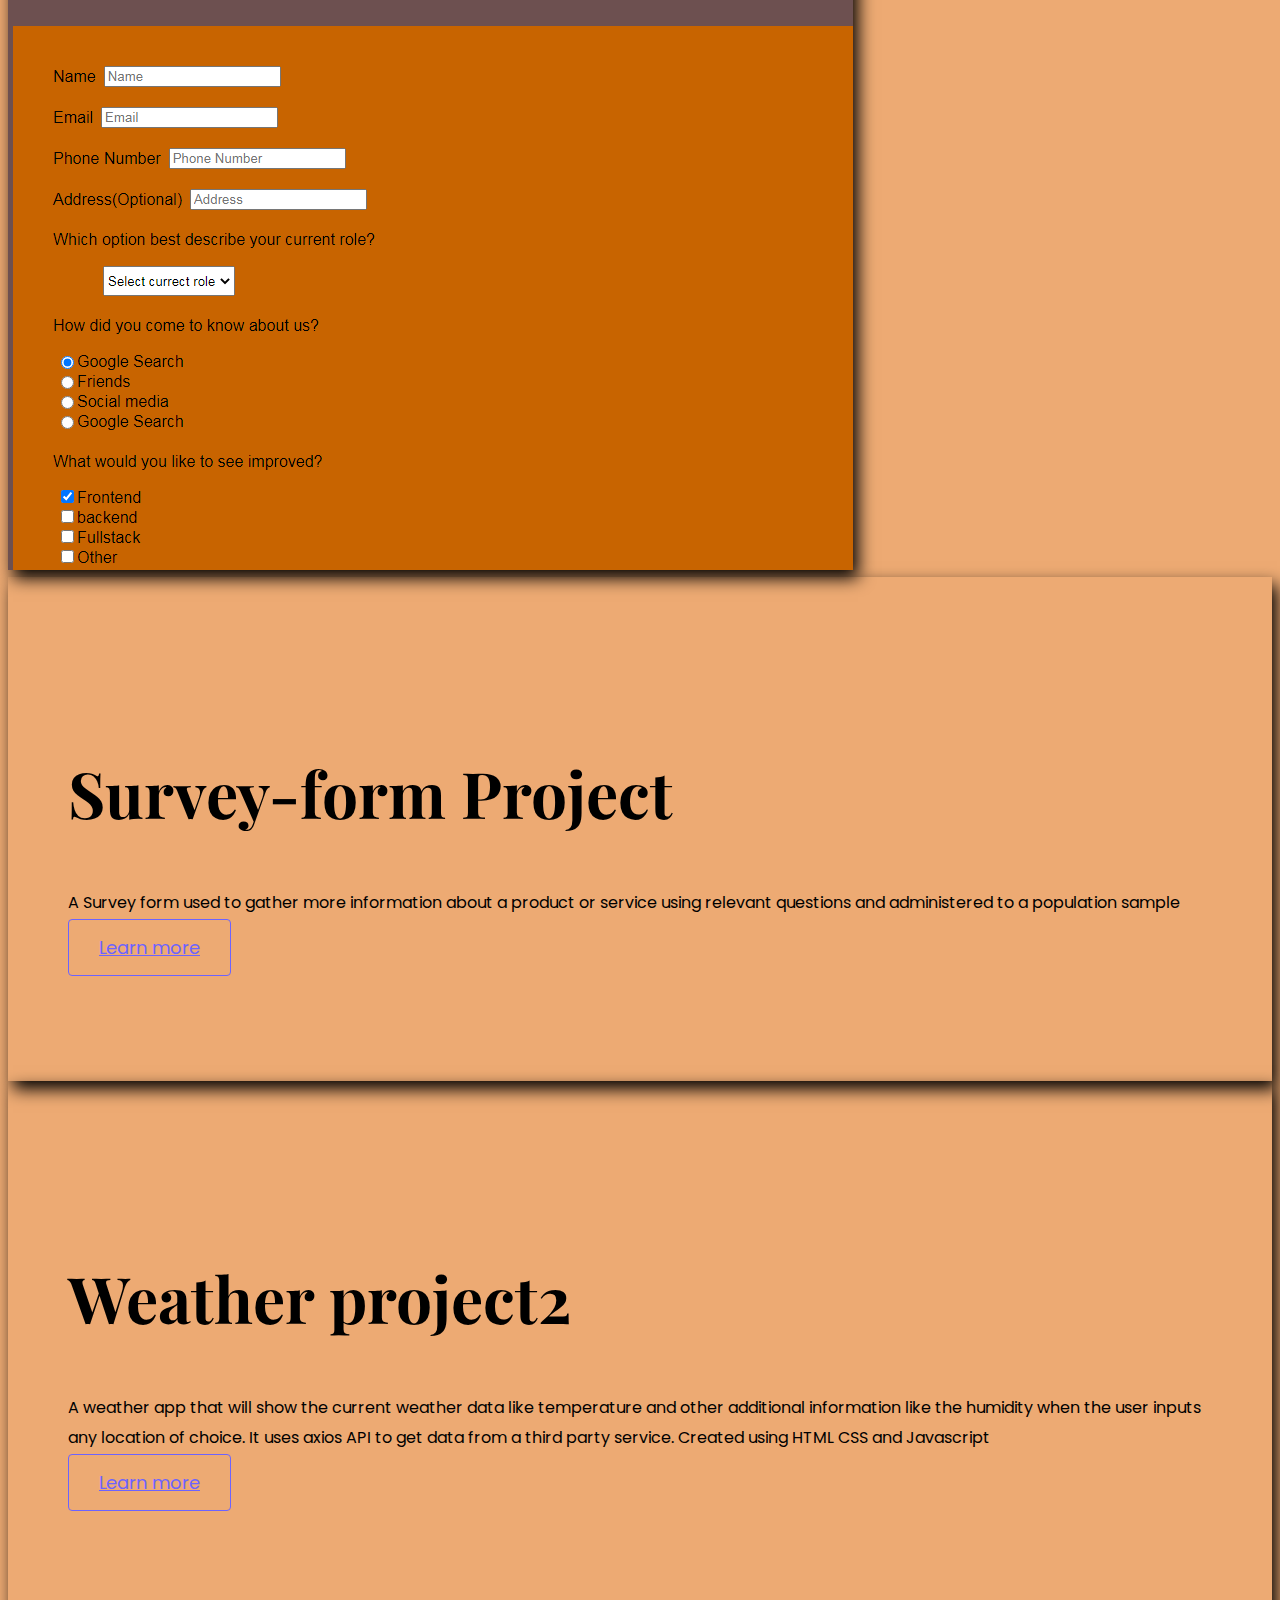
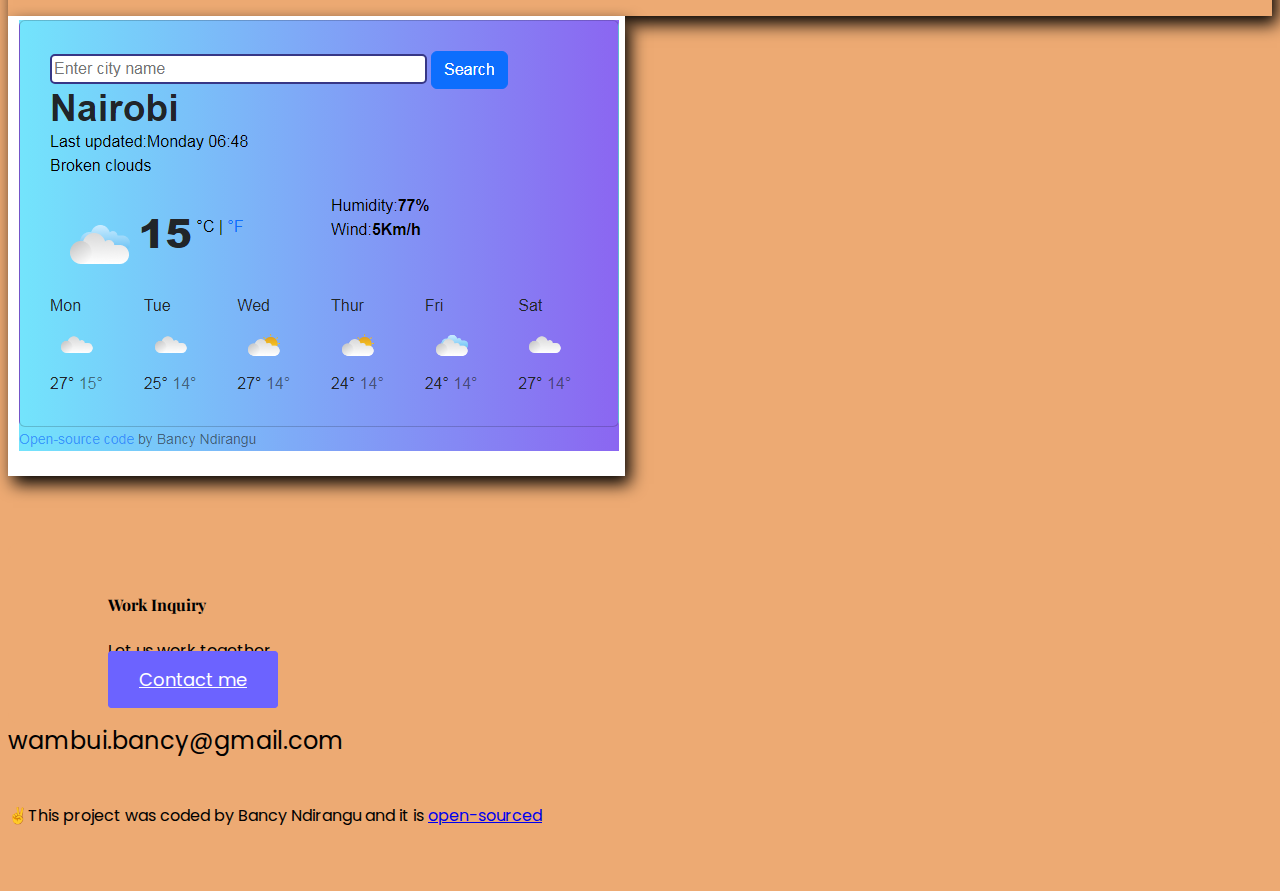
==== commit f7d92450: "edited projects" ====
--- a/index.html
+++ b/index.html
@@ -67,7 +67,7 @@
       </nav>
     </div>
 
-    <div class="text-center hero">
+    <div class="text-center hero mt-3">
       <p>👋 Hello, I am</p>
       <h1>Bancy Ndirangu</h1>
       <h2 class="m-3">🇰🇪 Front-end developer, based in Kenya</h2>
@@ -83,7 +83,7 @@
       <div class="row mb-5">
         <div class="col d-none d-lg-block">
           <img
-            src="/images/WeatherApp.png"
+            src="/images/ReactWeatherApp.png"
             alt="Weather app project preview"
             class="img-fluid"
           />
@@ -95,11 +95,12 @@
             <p class="mb-5 text-muted">
               A weather app that will show the current weather data like
               temperature and other additional information like the humidity
-              when the user inputs any location of choice. It uses fetch API to
-              get data from a third party service.
+              when the user inputs any location of choice. It uses axios API to
+              get data from a third party service. It is created using HTML, CSS
+              and React Js.
             </p>
             <a
-              href="https://weatherforecastbancy.netlify.app/"
+              href="https://weather-app-bancy-react.netlify.app//"
               target="_blank"
               class="btn btn-learnMore"
               >Learn more</a
@@ -118,7 +119,7 @@
               traffic into the site and converting them into sales.
             </p>
             <a
-              href="https://prestigeguestlodgeandrestaurantembu.netlify.app/"
+              href="https://prestige-guest-lodge.netlify.app/"
               target="_blank"
               class="btn btn-learnMore"
               >Learn more</a
@@ -136,9 +137,17 @@
       </div>
 
       <div class="row mb-5">
+        <div class="col d-none d-lg-block">
+          <img
+            src="/images/SurveyForm.png"
+            alt="Landing-Page project preview"
+            class="img-fluid"
+          />
+        </div>
+
         <div class="col">
-          <div class="project-description">
-            <h2 class="mb-5">Survey-form Project</h2>
+          <div class="project-description mb-3">
+            <h2 class="mb-3">Survey-form Project</h2>
             <p class="mb-5 text-muted">
               A Survey form used to gather more information about a product or
               service using relevant questions and administered to a population
@@ -152,49 +161,42 @@
             >
           </div>
         </div>
-
-        <div class="col d-none d-lg-block">
-          <img
-            src="/images/SurveyForm.png"
-            alt="croissant project preview"
-            class="img-fluid"
-          />
+        <div class="row">
+          <div class="col">
+            <div class="project-description">
+              <h2 class="mb-5">Weather project2</h2>
+              <p class="text-muted">
+                A weather app that will show the current weather data like
+                temperature and other additional information like the humidity
+                when the user inputs any location of choice. It uses axios API
+                to get data from a third party service. Created using HTML CSS
+                and Javascript
+              </p>
+              <a
+                href="https://weatherforecastbancy.netlify.app/"
+                target="_blank"
+                class="btn btn-learnMore"
+                >Learn more</a
+              >
+            </div>
+          </div>
+          <div class="col d-none d-lg-block">
+            <img
+              src="/images/WeatherApp.png"
+              alt="Weather app project preview2"
+              class="img-fluid"
+            />
+          </div>
         </div>
       </div>
-      <div class="row mb-5">
-        <div class="col d-none d-lg-block">
-          <img
-            src="/images/Croissant.png"
-            alt="croissant project preview"
-            class="img-fluid"
-          />
-        </div>
-
-        <div class="col">
-          <div class="project-description">
-            <h2 class="mb-5">Croissant Project</h2>
-            <p class="mb-5 text-muted">
-              This croissant project is used to demonstrate multiple pages
-              website. A croissant is a buttery, flaky, viennoiserie pastry
-              inspired by the shape of the Austrian kipferl but using the French
-              yeast-leavened laminated dough.
-            </p>
-            <a
-              href="https://croissant-multiple-pages-bancy.netlify.app/photo"
-              target="_blank"
-              class="btn btn-learnMore"
-              >Learn more</a
-            >
-          </div>
-        </div>
-      </div>
+
       <footer>
         <div
           class="contact-box d-flex justify-content-between mb-5 d-none d-md-flex"
         >
           <div class="inquiry">
             <h4>Work Inquiry</h4>
-            <p>Let’s work together</p>
+            <p>Let us work together</p>
           </div>
           <div>
             <a
@@ -230,9 +232,9 @@
           ><p class="text-center text-muted mt-5">
             ✌️This project was coded by Bancy Ndirangu and it is
             <a
-              href="https://github.com/Bancy614/portfolio-project-bancy"
-              target="_blank"
-              class="text-decoration-none"
+              href="https://github.com/Bancy614/bancy-ndirangu-porfolio"
+              target="_blank"
+              class="text-decoration-none text-muted"
               title="github"
               >open-sourced</a
             >
--- a/src/styles.css
+++ b/src/styles.css
@@ -1,11 +1,14 @@
 :root {
-  --primary-color-background: #f9f7fe;
+  --primary-color-background: #edaa73;
+  /* --primary-color-background: #f9f7fe; */
   --secondary-color-btn: #6c63ff;
   --font-family-heading: "Playfair Display", serif;
   --font-family-default: "Poppins", sans-serif;
+  --box-shadow: 5px 8px 16px rgba(0, 0, 000.2);
 }
 body {
   font-family: var(--font-family-default);
+  background-color: #edaa73;
 }
 h1,
 h2,
@@ -21,6 +24,7 @@
 .hero {
   background: var(--primary-color-background);
   padding: 60px 20px;
+  box-shadow: var(--box-shadow);
 }
 h1 {
   font-weight: 700;
@@ -69,36 +73,11 @@
   line-height: 27px;
 }
 .project-description {
-  background: white;
   padding: 120px 60px;
+  box-shadow: var(--box-shadow);
 }
-@media (max-width: 900px) {
-  .project-description,
-  .about-section {
-    padding: 0;
-    text-align: center;
-  }
-  h1 {
-    font-size: 38px;
-    line-height: 1.5;
-  }
-  h2 {
-    font-size: 44px;
-  }
-  .content-container h1 {
-    text-align: center;
-    margin-top: 30px;
-  }
-  .hero h2 {
-    font-size: 22px;
-    font-weight: bold;
-  }
-  .hero {
-    padding: 80px 20px;
-  }
-  h2 {
-    font-size: 44px;
-  }
+img {
+  box-shadow: var(--box-shadow);
 }
 
 .content-container {
@@ -181,3 +160,31 @@
   background: var(--primary-color-background);
   margin-top: -8px;
 }
+@media (max-width: 900px) {
+  .project-description,
+  .about-section {
+    padding: 0;
+    text-align: center;
+  }
+  h1 {
+    font-size: 38px;
+    line-height: 1.5;
+  }
+  h2 {
+    font-size: 44px;
+  }
+  .content-container h1 {
+    text-align: center;
+    margin-top: 30px;
+  }
+  .hero h2 {
+    font-size: 22px;
+    font-weight: bold;
+  }
+  .hero {
+    padding: 80px 20px;
+  }
+  h2 {
+    font-size: 44px;
+  }
+}
